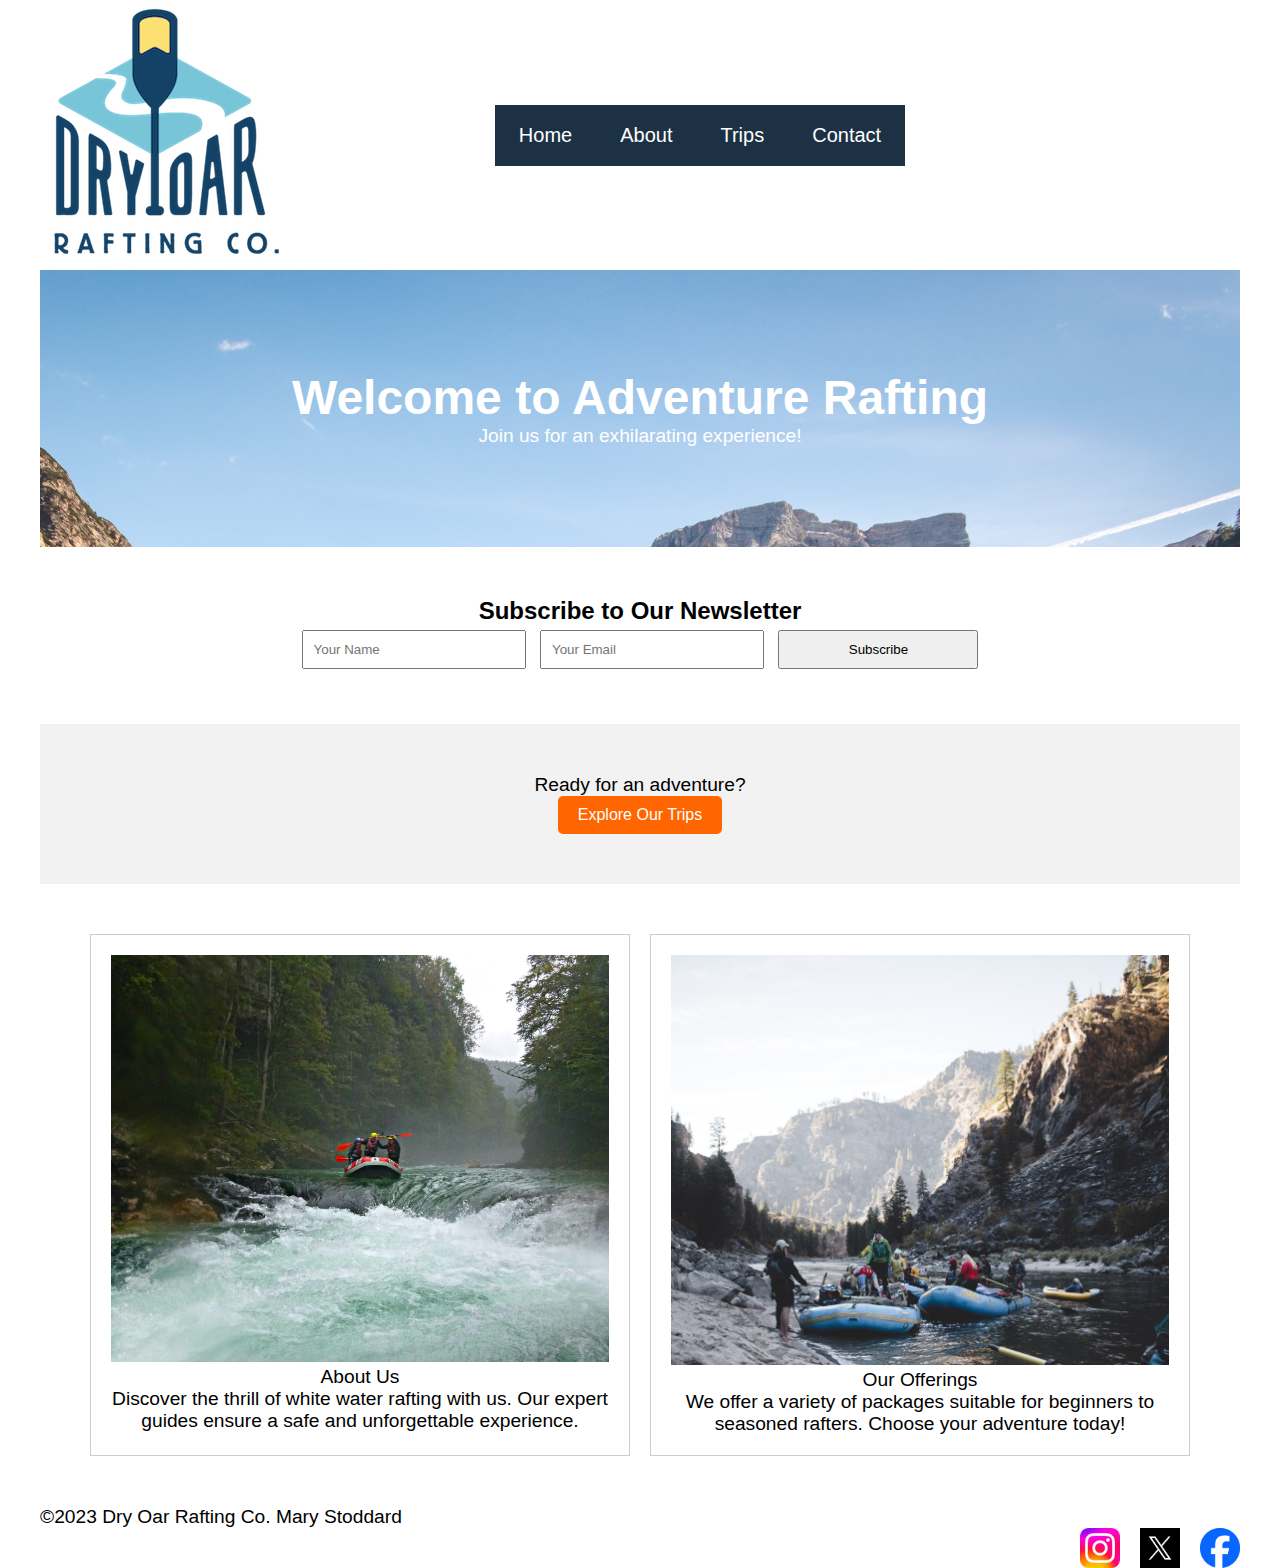
==== wwr/index.html @ 141b06ce "new pages and updates" ====
<!DOCTYPE html>
<html lang="en">
    <head>
        <meta charset="UTF-8">
        <meta name="viewport" content="width=device-width, initial-scale=1">
        <title>Dry Oar Rafting Co. - Home Page</title>
        <meta name="author" content="Mary Stoddard"/>
        <meta name="description" content="The Home Page aims to give viewers a quick overview of our website with a newsletter signup and call to action button.">
        <link rel="stylesheet" href="styles/testStyles.css">
    </head>
    <body>
        <header>
            <img src="images/logo.png" alt="Site Logo">
            <nav class="navBar">
                <a href="index.html">Home</a>
                <a href="about.html">About</a>
                <a href="trips.html">Trips</a>
                <a href="contact.html">Contact</a>
            </nav>
        </header>
        <div class="hero">
            <h1>Welcome to Adventure Rafting</h1>
            <p>Join us for an exhilarating experience!</p>
        </div>

        <main>
            <section class="newsletter">
            <h2>Subscribe to Our Newsletter</h2>
            <form action="#" method="post">
                <input type="text" name="name" placeholder="Your Name" required>
                <input type="email" name="email" placeholder="Your Email" required>
                <button type="submit">Subscribe</button>
            </form>
            </section>

            <section class="call-to-action">
            <p>Ready for an adventure?</p>
            <a href="trips.html" class="cta-button">Explore Our Trips</a>
            </section>

            <section class="grid-layout">
            <div class="grid-item">
                <img src="images/rafting1.jpg" alt="Rafting Image 1">
                <p>About Us</p>
                <p>Discover the thrill of white water rafting with us. Our expert guides ensure a safe and unforgettable experience.</p>
            </div>
            <div class="grid-item">
                <img src="images/rafting2.jpg" alt="Rafting Image 2">
                <p>Our Offerings</p>
                <p>We offer a variety of packages suitable for beginners to seasoned rafters. Choose your adventure today!</p>
            </div>
            </section>
        </main>
        <footer>
            <p>&copy;2023 Dry Oar Rafting Co. Mary Stoddard</p>
            <nav class="sociallinks" id="hithere">
                <a href="https://facebook.com">
                    <img class="sociallinkimg" src="images/facebook.png" alt="Facebook">
                </a>
                <a href="https://twitter.com">
                    <img class="sociallinkimg" src="images/x.png" alt="Twitter">
                </a>
                <a href="https://dinstagram.com">
                    <img class="sociallinkimg" src="images/instagram.jpg" alt="Instagram">
                </a>
            </nav>
        </footer>
    </body>
</html>
---- wwr/styles/testStyles.css ----
/* General Styles */
* {
    max-width: 1200px;
    margin: 0 auto;
}

body {
    font-family: Arial, sans-serif;
    margin: 0;
    padding: 0;
}
  
header {
    display: grid;
    grid-template-columns: 120px 1fr;
    align-items: center;
}   

.navBar {
    background-color: #1c3144;
    overflow: hidden;
    display: flex;

}

.navBar a:hover {
    background-color: #FCE172;
    color: #1c3144;
}

.navBar a {
    color: #fff;
    padding: 19px 24px;
    font-size: 20px;
    text-decoration: none;
}

.hero {
    background-image: url('homeHImg.jpg');
    background-size: cover;
    color: white;
    text-align: center;
    padding: 100px 0;
}
  
h1 {
    font-size: 3em;
    margin: 0;
}
  
p {
    font-size: 1.2em;
}
  
/* Newsletter Section */
.newsletter {
    text-align: center;
    padding: 50px 0;
}
  
input[type="text"],
input[type="email"],
button {
    padding: 10px;
    margin: 5px;
    width: 200px;
}
  
/* Call to Action */
.call-to-action {
    background-color: #f2f2f2;
    text-align: center;
    padding: 50px 0;
}
  
.cta-button {
    display: inline-block;
    padding: 10px 20px;
    text-decoration: none;
    background-color: #ff6600;
    color: white;
    border-radius: 5px;
    transition: background-color 0.3s ease;
}
  
.cta-button:hover {
    background-color: #d45500;
}
  
/* Grid Layout */
.grid-layout {
    display: grid;
    grid-template-columns: repeat(auto-fit, minmax(300px, 1fr));
    grid-gap: 20px;
    padding: 50px;
}
  
.grid-item {
    text-align: center;
    border: 1px solid #ccc;
    padding: 20px;
}
  
.grid-item img {
    width: 100%;
    height: auto;
}


.sociallinkimg {
    width: 40px;
    padding-left: 20px;
    float: right;
}
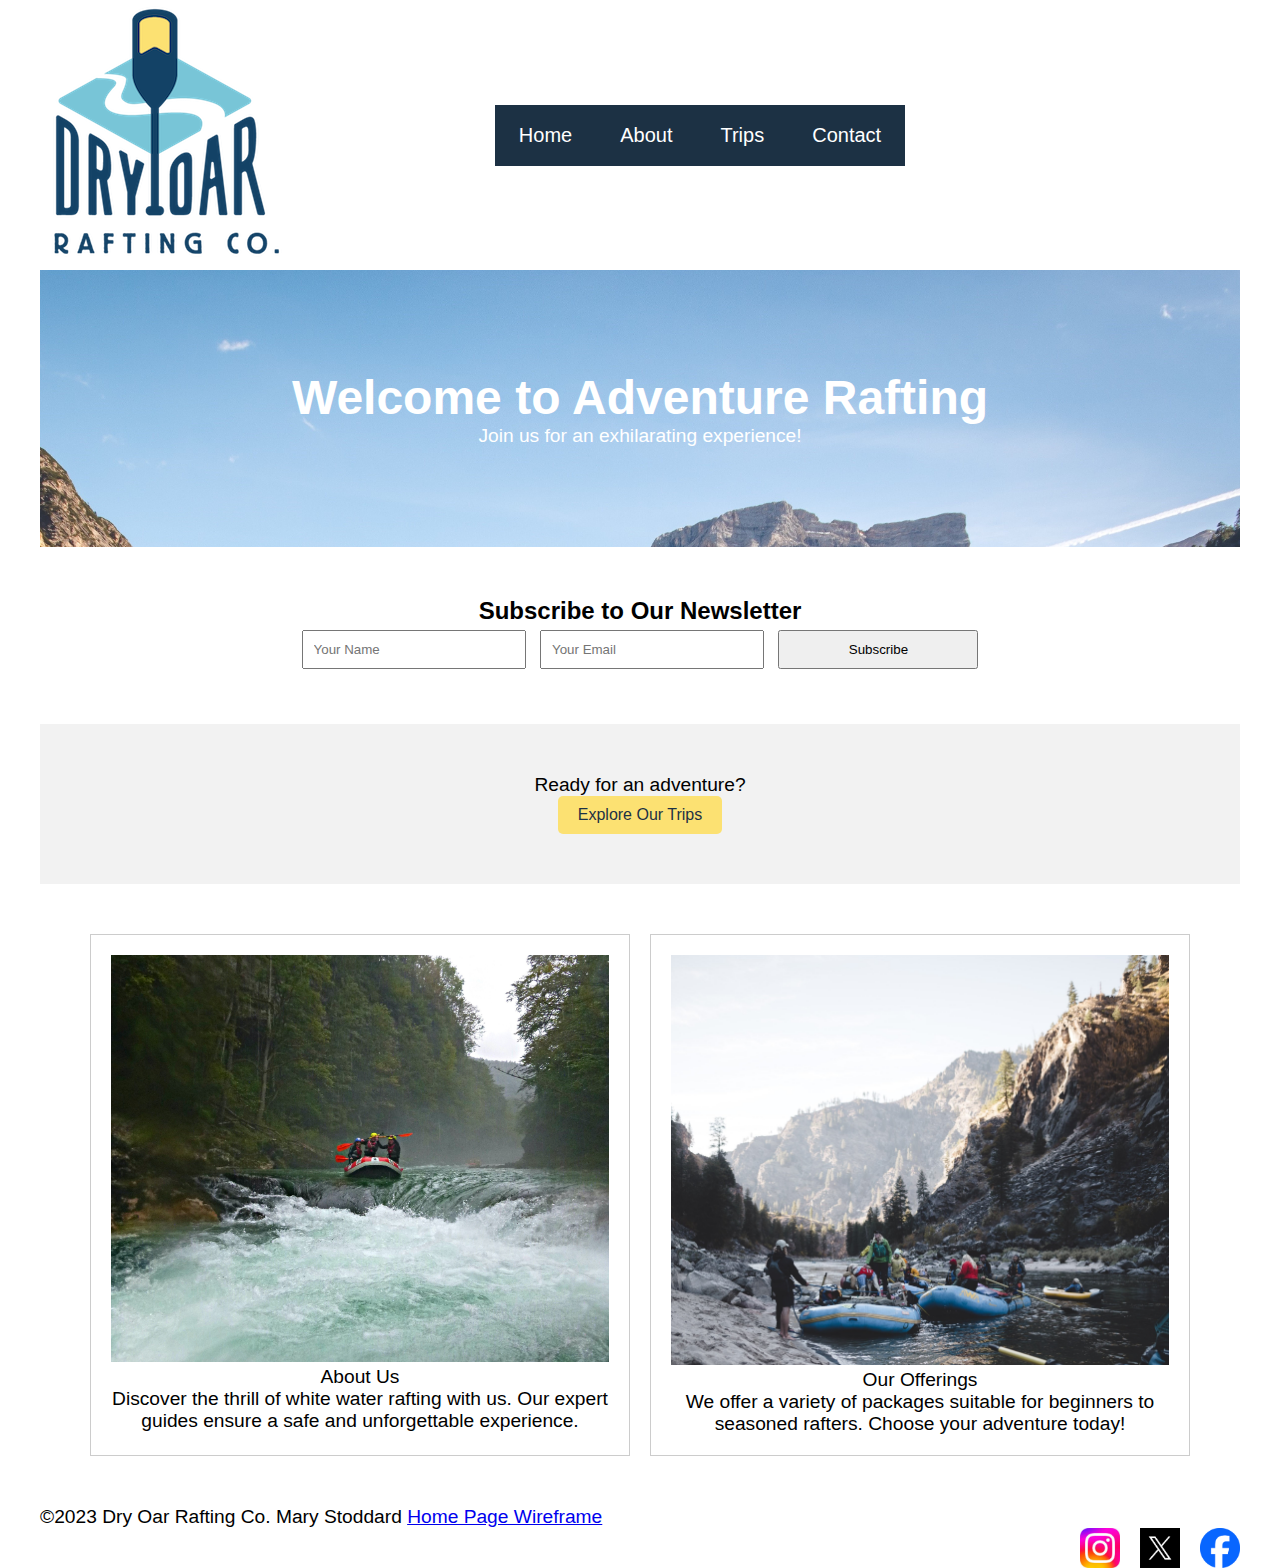
==== commit e3647544: "Home Page Wireframe" ====
--- a/wwr/index.html
+++ b/wwr/index.html
@@ -52,7 +52,7 @@
             </section>
         </main>
         <footer>
-            <p>&copy;2023 Dry Oar Rafting Co. Mary Stoddard</p>
+            <p>&copy;2023 Dry Oar Rafting Co. Mary Stoddard <a href="https://app.moqups.com/KS3SUUfjQ689LuoySqDQjARaibNUe5yE/view/page/ad64222d5">Home Page Wireframe</a></p>
             <nav class="sociallinks" id="hithere">
                 <a href="https://facebook.com">
                     <img class="sociallinkimg" src="images/facebook.png" alt="Facebook">
--- a/wwr/styles/testStyles.css
+++ b/wwr/styles/testStyles.css
@@ -77,14 +77,14 @@
     display: inline-block;
     padding: 10px 20px;
     text-decoration: none;
-    background-color: #ff6600;
-    color: white;
+    background-color: #FCE172;
+    color: #1c3144;
     border-radius: 5px;
     transition: background-color 0.3s ease;
 }
   
 .cta-button:hover {
-    background-color: #d45500;
+    background-color: #FCE172;
 }
   
 /* Grid Layout */
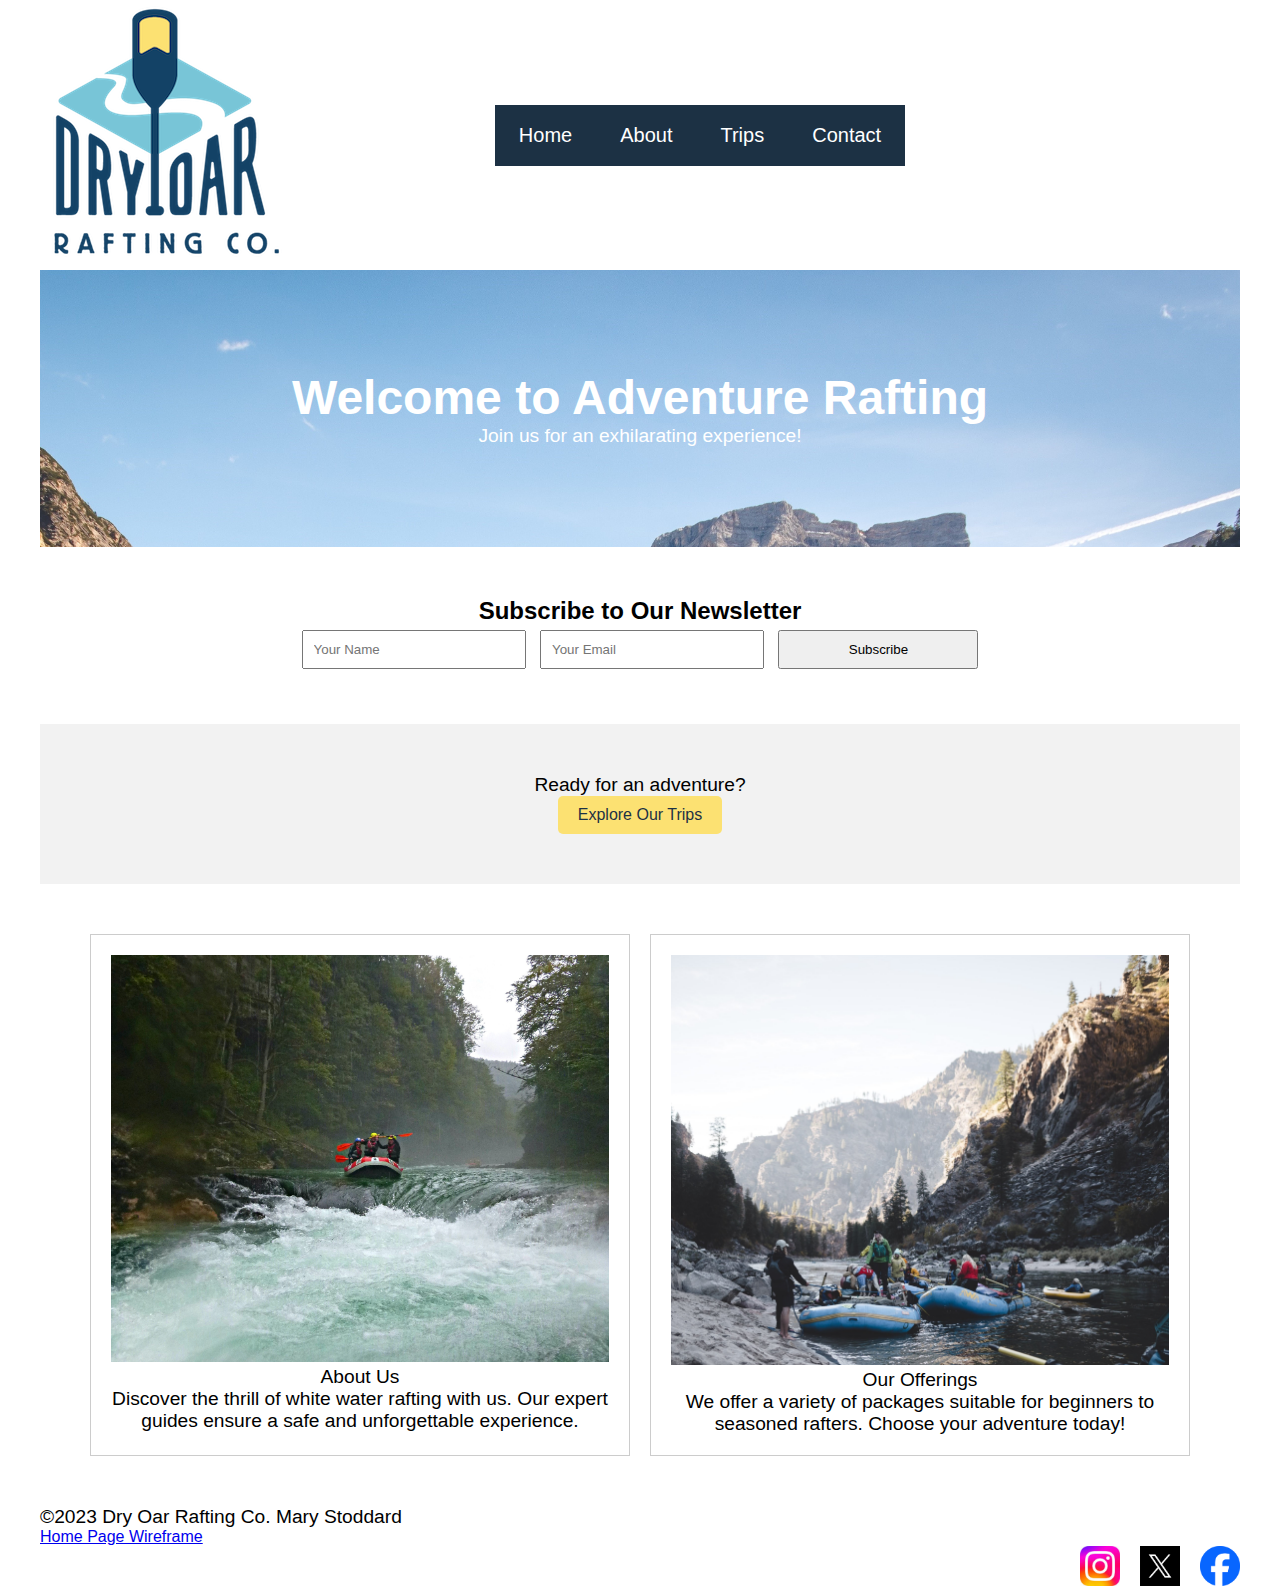
==== commit ec3d737b: "home page wireframe" ====
--- a/wwr/index.html
+++ b/wwr/index.html
@@ -52,7 +52,8 @@
             </section>
         </main>
         <footer>
-            <p>&copy;2023 Dry Oar Rafting Co. Mary Stoddard <a href="https://app.moqups.com/KS3SUUfjQ689LuoySqDQjARaibNUe5yE/view/page/ad64222d5">Home Page Wireframe</a></p>
+            <p>&copy;2023 Dry Oar Rafting Co. Mary Stoddard</p>
+            <a href="https://app.moqups.com/KS3SUUfjQ689LuoySqDQjARaibNUe5yE/view/page/ad64222d5">Home Page Wireframe</a>
             <nav class="sociallinks" id="hithere">
                 <a href="https://facebook.com">
                     <img class="sociallinkimg" src="images/facebook.png" alt="Facebook">
